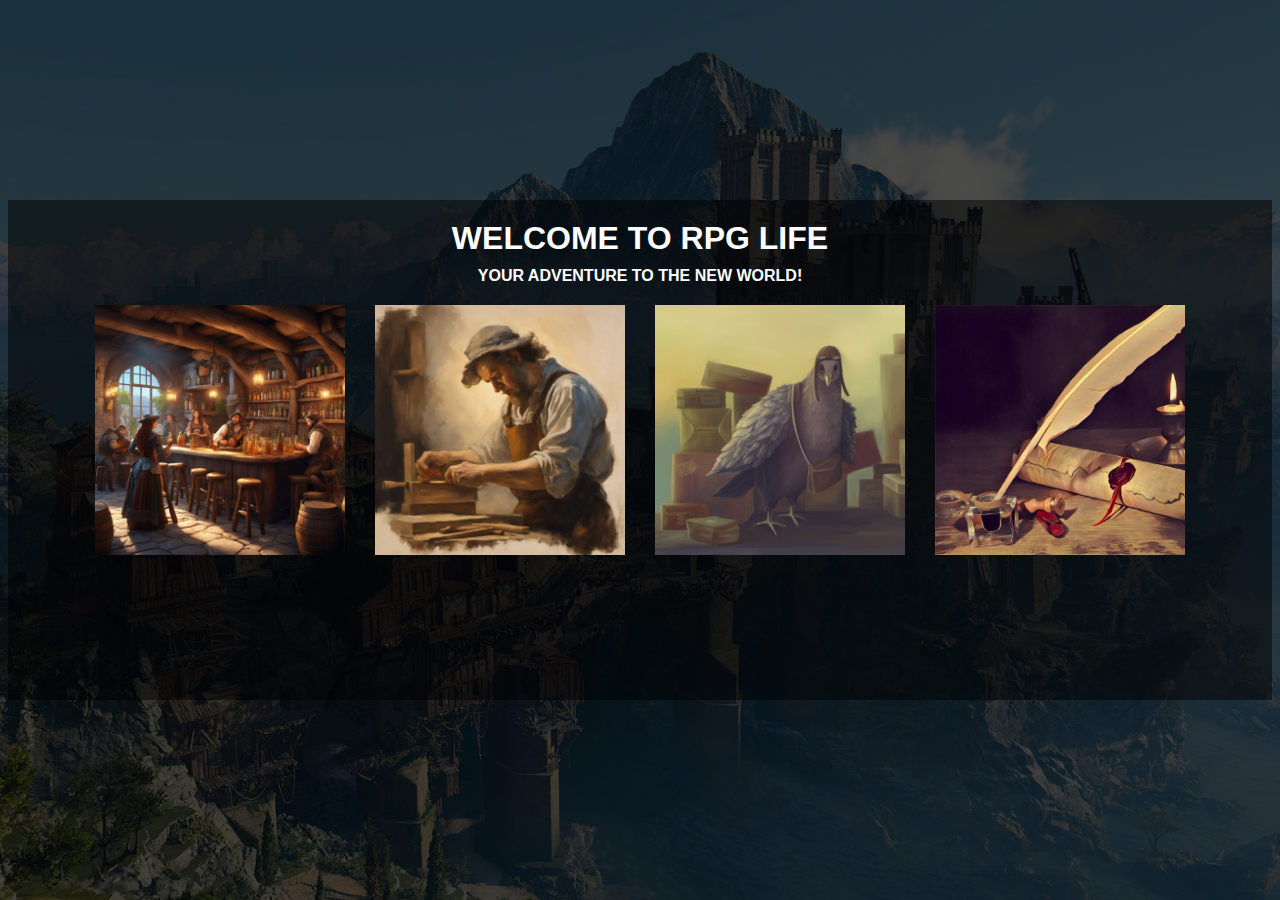
==== index.html @ 35ae9275 "init" ====
<html>
	<head>
		<title>Welcome to RPG Life!</title>
		<meta charset="utf-8" />
		<meta name="viewport" content="width=device-width, initial-scale=1.0">
		<link href="style.css" rel="stylesheet" type="text/css">
		<script src="vanilla.js"></script>
		<link rel="icon" href="images/favicon_io/favicon.ico" type="image/x-icon">
	</head>
	<body onload="MainController()">
		<div class="wrapper">
			<div class="sub-wrap"> 
				<div class="top-container">
					<h1 class="welcome-tag">Welcome to RPG Life</h1>
					<h4 class="welcome-sub-tag">Your adventure to the new world!</h4>
				</div>
				<div class="mid-container">
				  <div class="box-options-container">
					<div class="box-options tavern-btn" onmouseover="updateTabMessage('tavern')" onmouseleave="clearTabMessage()"> 
					  <span></span>
					</div>
					<div class="box-options showcase-btn" onmouseover="updateTabMessage('showcase')" onmouseleave="clearTabMessage()">
					  <span></span>
					</div>
					<div class="box-options mailman-btn" onmouseover="updateTabMessage('mailman')" onmouseleave="clearTabMessage()">
					  <span></span>
					</div>
					<div class="box-options devquill-btn" onmouseover="updateTabMessage('devquill')" onmouseleave="clearTabMessage()">
					  <span></span>
					</div>
				  </div>
				<div class="">
					<span class="uppercase"></span>
					<span class="uppercase color-red" id="tabMessage"></span>
				</div>
			</div>
		</div>
	</body>
 </html>
---- style.css ----
body {
	background: linear-gradient(to right, rgba(0, 0, 0, 0.7), rgba(0, 0, 0, 0.7)), url("images/main-background.jpg");
	background-repeat: no-repeat;
	background-position: center;
	background-color: #000000;
	background-size: cover;
	overflow: hidden;
}

.wrapper {
    display: flex;
    justify-content: center;
    align-items: center;
    height: 100%;
	animation: fadeIn 1.5s ease-in;
}

.sub-wrap {
    background-color: rgba(0, 0, 0, 0.5);
    height: 500px;
    width: 1280px;
}

.top-container {
    display: flex;
    align-items: center;
    justify-content: center;
    flex-direction: column;
	gap: 10px;
	padding: 20px;
}

.welcome-tag,
.welcome-sub-tag {
    color: #FFFFFF;
    font-family: "Noto Sans KR", sans-serif;
	margin: 0;
	text-transform: uppercase;
}

.mid-container {
    color: #FFF;
    display: flex;
    justify-content: center;
    flex-direction: column;
    align-items: center;
	gap: 30px;
}

.box-options-container {
    display: flex;
    flex-direction: row;
    gap: 30px;
}

.box-options {
    background: #FFF;
    color: #000;
    height: 250px;
    width: 250px;
}

.box-options:hover {
  box-shadow: 0 0 10px rgb(255 0 0 / 84%);
}

.tavern-btn {
	background-image: url("images/tavern-btn.jpg") ;
	background-size: cover;
}

.showcase-btn {
	background-image: url("images/showcase-btn.jpg") ;
	background-size: cover;
}

.mailman-btn {
	background-image: url("images/mailman-btn.jpg") ;
	background-size: cover;
}

.devquill-btn {
	background-image: url("images/devquill-btn.jpg") ;
	background-size: cover;
}

/* Media Queries, Defaults and KeyFrames*/

* {
	font-family: "Noto Sans KR", sans-serif;
	font-weight: 700;
}

@keyframes fadeIn {
  from {
    opacity: 0;
    transform: translateY(20px); /* You can adjust the initial position */
  }
  to {
    opacity: 1;
    transform: translateY(0);
  }
}

.uppercase {
	text-transform: uppercase;
}

.color-red {
	color: red;
}



/* Mobile styles */
@media screen and (max-width: 600px) {
	.wrapper {
	    overflow: scroll;
		align-items: unset;
	}

	.sub-wrap {
		height: 100%;
	}

  .welcome-tag {
    font-size: 24px; 
  }

  .welcome-sub-tag {
    font-size: 16px;
  }

  .box-options {
        margin-bottom: 10px;
		width: 320px;
  }
	
	.box-options-container {
		flex-direction: column;
	}
}
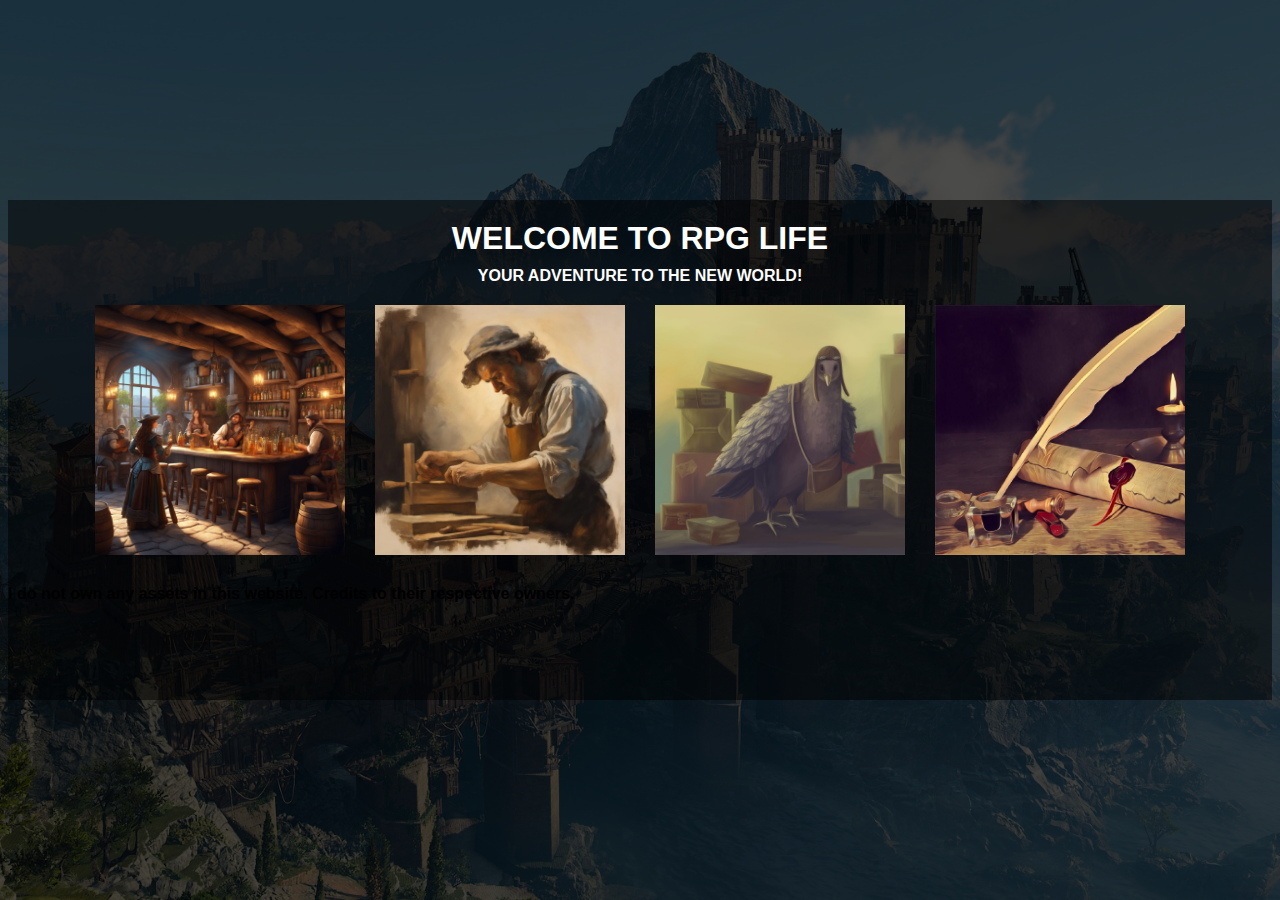
==== commit b918d5a3: "update index" ====
--- a/index.html
+++ b/index.html
@@ -29,11 +29,13 @@
 					  <span></span>
 					</div>
 				  </div>
-				<div class="">
-					<span class="uppercase"></span>
+				<div style="height">
 					<span class="uppercase color-red" id="tabMessage"></span>
 				</div>
 			</div>
+			<div class="bottom-container">
+				<span>I do not own any assets in this website. Credits to their respective owners.</span>
+			</div>
 		</div>
 	</body>
- </html>+ </html>
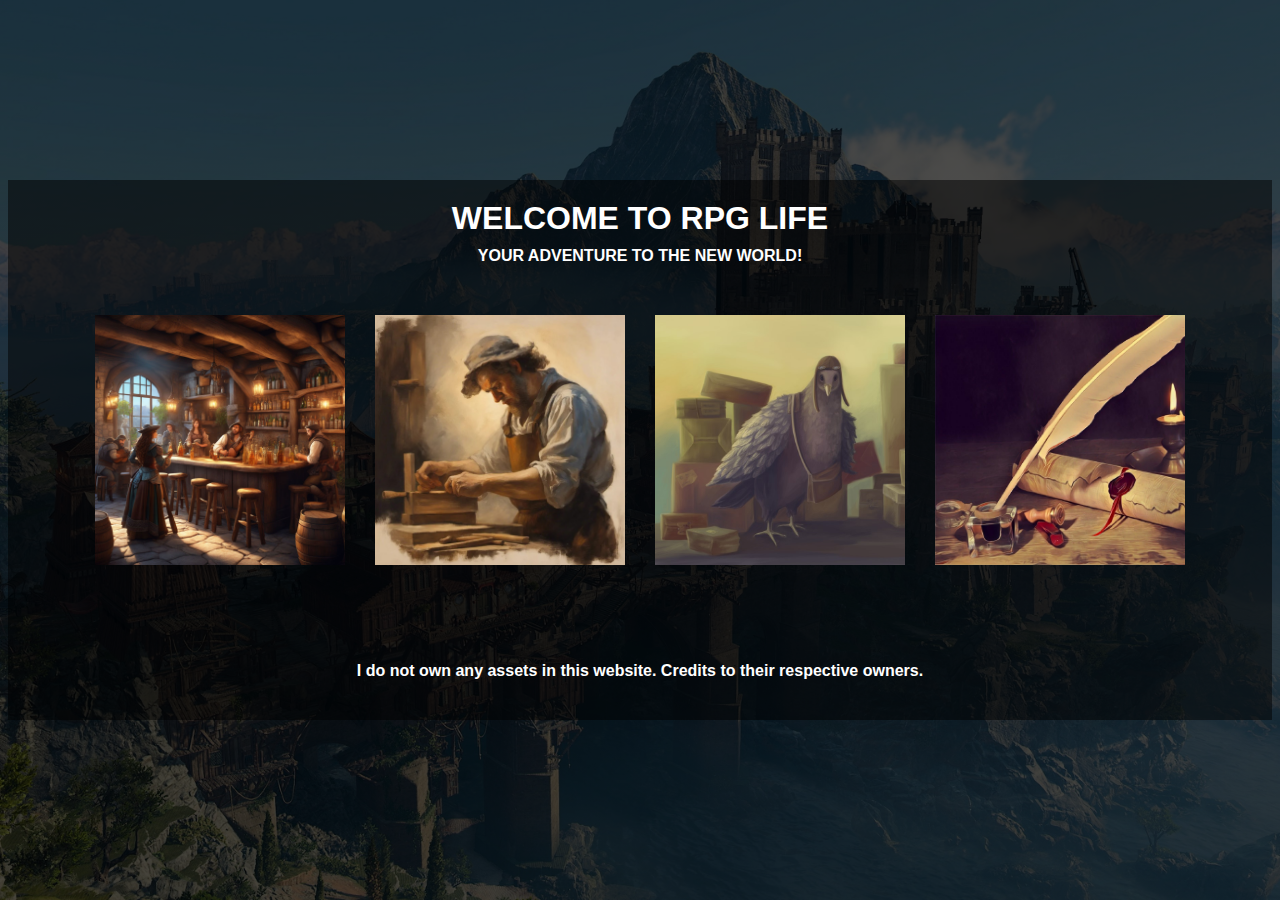
==== commit f0575520: "update index" ====
--- a/index.html
+++ b/index.html
@@ -29,7 +29,7 @@
 					  <span></span>
 					</div>
 				  </div>
-				<div style="height">
+				<div style="height: 17px;">
 					<span class="uppercase color-red" id="tabMessage"></span>
 				</div>
 			</div>
--- a/style.css
+++ b/style.css
@@ -19,6 +19,10 @@
     background-color: rgba(0, 0, 0, 0.5);
     height: 500px;
     width: 1280px;
+	gap: 50px;
+    display: flex;
+    flex-direction: column;
+	padding: 20px;
 }
 
 .top-container {
@@ -27,7 +31,6 @@
     justify-content: center;
     flex-direction: column;
 	gap: 10px;
-	padding: 20px;
 }
 
 .welcome-tag,
@@ -82,6 +85,13 @@
 .devquill-btn {
 	background-image: url("images/devquill-btn.jpg") ;
 	background-size: cover;
+}
+
+.bottom-container {
+    display: flex;
+    align-items: center;
+    justify-content: center;
+    color: #FFF;
 }
 
 /* Media Queries, Defaults and KeyFrames*/
